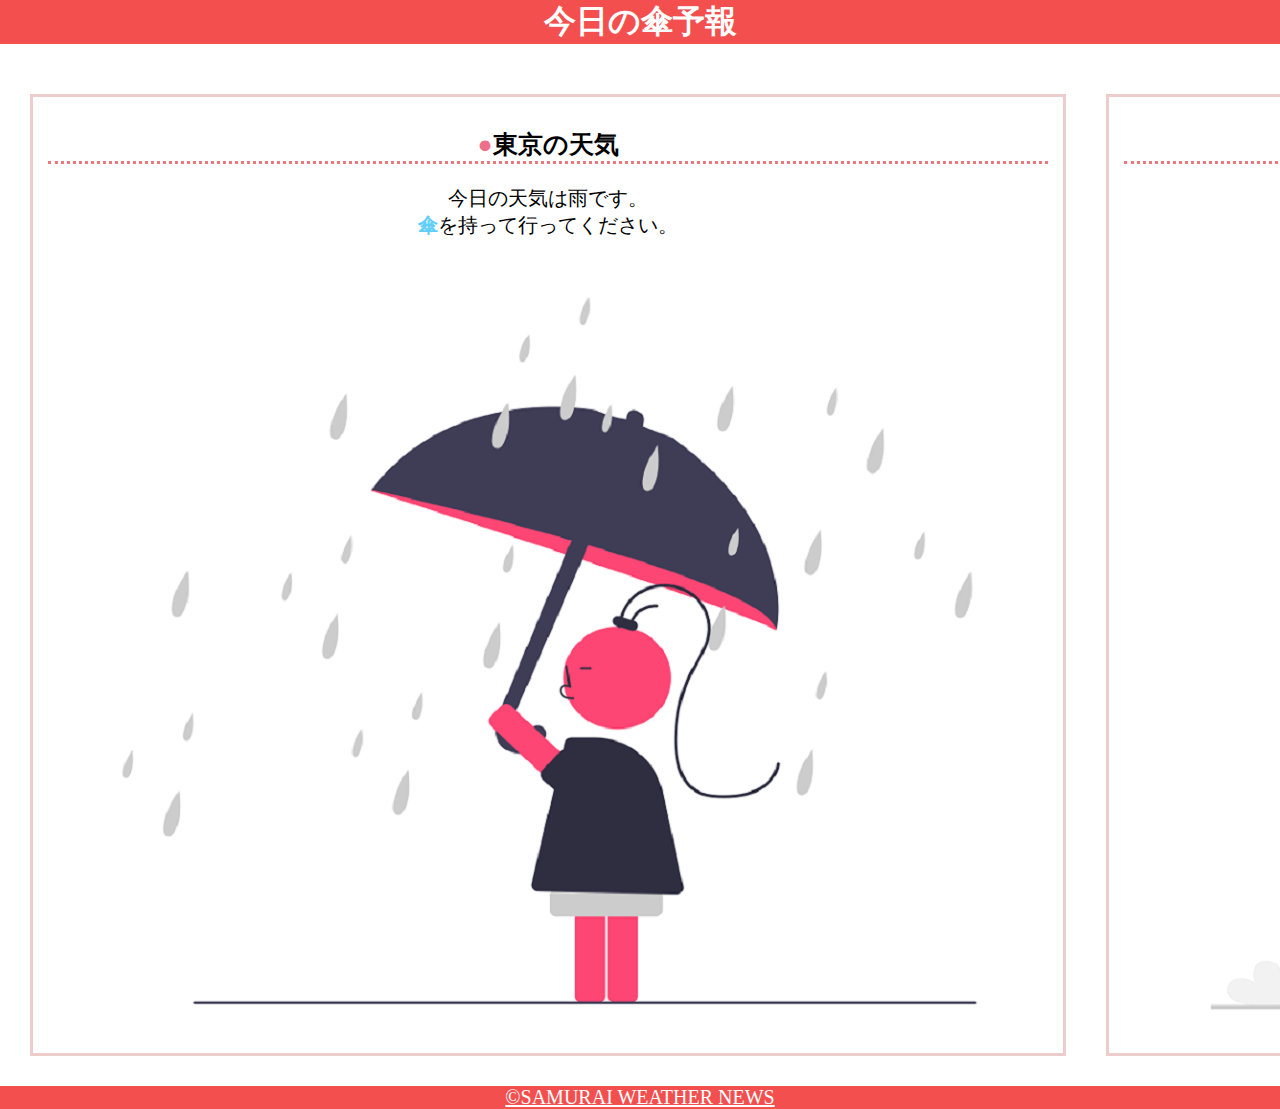
==== kadai_022/kadai_022.html @ 41d9b105 "課題22" ====
<!DOCTYPE html>
<html>
  <head>
    <title>22章課題</title>
    <meta charset="description" content="22章の課題です">
    <meta charset="utf-8">
    <link rel="stylesheet" href="style.css">
    <meta name="viewport" content="width=device-width, initial-scale=1.0"
  </head>
  <body>
    <header>
      <h1>今日の傘予報</h1>
    </header>
    <main>
      <div id="parent">
        <div class="contents">
        <h2>東京の天気</h2>
        <p>今日の天気は雨です。</p>
        <p>傘を持って行ってください。</p>
        <img src="images/rainy.png" alt="雨">
        </div>

        <div class="contents">
        <h2>北海道の天気</h2>
        <p>今日の天気は曇りです。</p>
        <p>念のため傘は持って行きましょう。</p>
        <img src="images/cloudy.png" alt="曇り">
        </div>

        <div class="contents">
        <h2>沖縄の天気</h2>
        <p>今日の天気は晴れです。</p>
        <p>傘は必要ないでしょう。</p>
        <img src="images/sunny.png" alt="晴れ">
        </div>
        

      </div>

    </main>
    <footer>
      <a href="https://www.sejuku.net/corp/"> &copy;SAMURAI WEATHER NEWS</a>
    </footer>
---- kadai_022/style.css ----
h1{
  margin:0;
  color:rgb(255, 255, 255);
}
p{
  margin:0;
  font-size: 20px;
}
body{
  margin:0;
}
a{
  font-size: 20px;
}
header{
  margin:0px 0px 20px 0px;
  background-color:rgb(244, 79, 79) ;
  text-align: center;
}
main{
  padding:10px;
}
#parent{
  display: flex;
  justify-content: space-between;

}
.contents{
  border: solid 3px rgb(238, 204, 204);
  flex-basis:25%;
  padding:10px 15px;
  margin: 20px 20px;
  text-align: center;
}
h2{
  font-size: 25px;
  border-bottom: dotted 3px rgb(236, 122, 122);
}
h2::before {
  content: "●";
  color:rgb(239, 111, 139);
}
p:nth-child(3)::first-letter{
  color:rgb(97, 206, 249);
  font-weight: bold;
}
.class img{
  margin: 10px 0px;
  width: 70%;
}
footer{
  background-color: rgb(244, 79, 79);
  text-align: center;
}
a{
  color:rgb(255, 255, 255) ;}
a:visited {
    color:rgb(193, 234, 251);
}
a:hover {
  color:rgb(245, 178, 168);
}
@media screen and (max-width: 768px) {
  #parent {
      display: block;
    }
    h2 {
      font-size: 30px;
    }
    p {
      font-size: 25px;
    }
  }
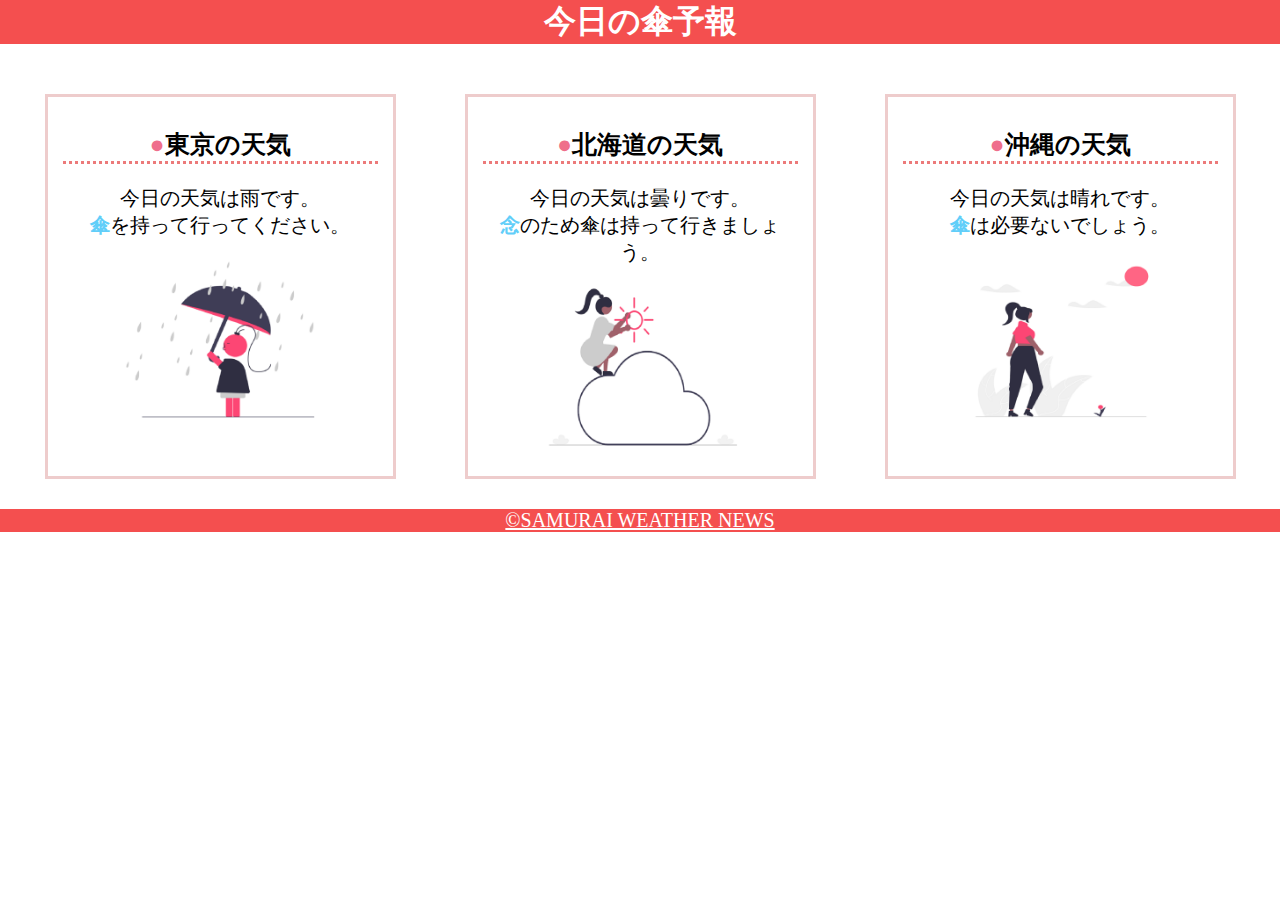
==== commit fc48df1f: "課題２２" ====
--- a/kadai_022/kadai_022.html
+++ b/kadai_022/kadai_022.html
@@ -14,10 +14,10 @@
     <main>
       <div id="parent">
         <div class="contents">
-        <h2>東京の天気</h2>
-        <p>今日の天気は雨です。</p>
-        <p>傘を持って行ってください。</p>
-        <img src="images/rainy.png" alt="雨">
+          <h2>東京の天気</h2>
+          <p>今日の天気は雨です。</p>
+          <p>傘を持って行ってください。</p>
+         <img src="images/rainy.png" alt="雨">
         </div>
 
         <div class="contents">
--- a/kadai_022/style.css
+++ b/kadai_022/style.css
@@ -22,14 +22,14 @@
 }
 #parent{
   display: flex;
-  justify-content: space-between;
+  justify-content: space-around;
 
 }
 .contents{
   border: solid 3px rgb(238, 204, 204);
-  flex-basis:25%;
+  flex-basis: 25%;
   padding:10px 15px;
-  margin: 20px 20px;
+  margin: 20px 0px;
   text-align: center;
 }
 h2{
@@ -44,7 +44,7 @@
   color:rgb(97, 206, 249);
   font-weight: bold;
 }
-.class img{
+.contents img{
   margin: 10px 0px;
   width: 70%;
 }
